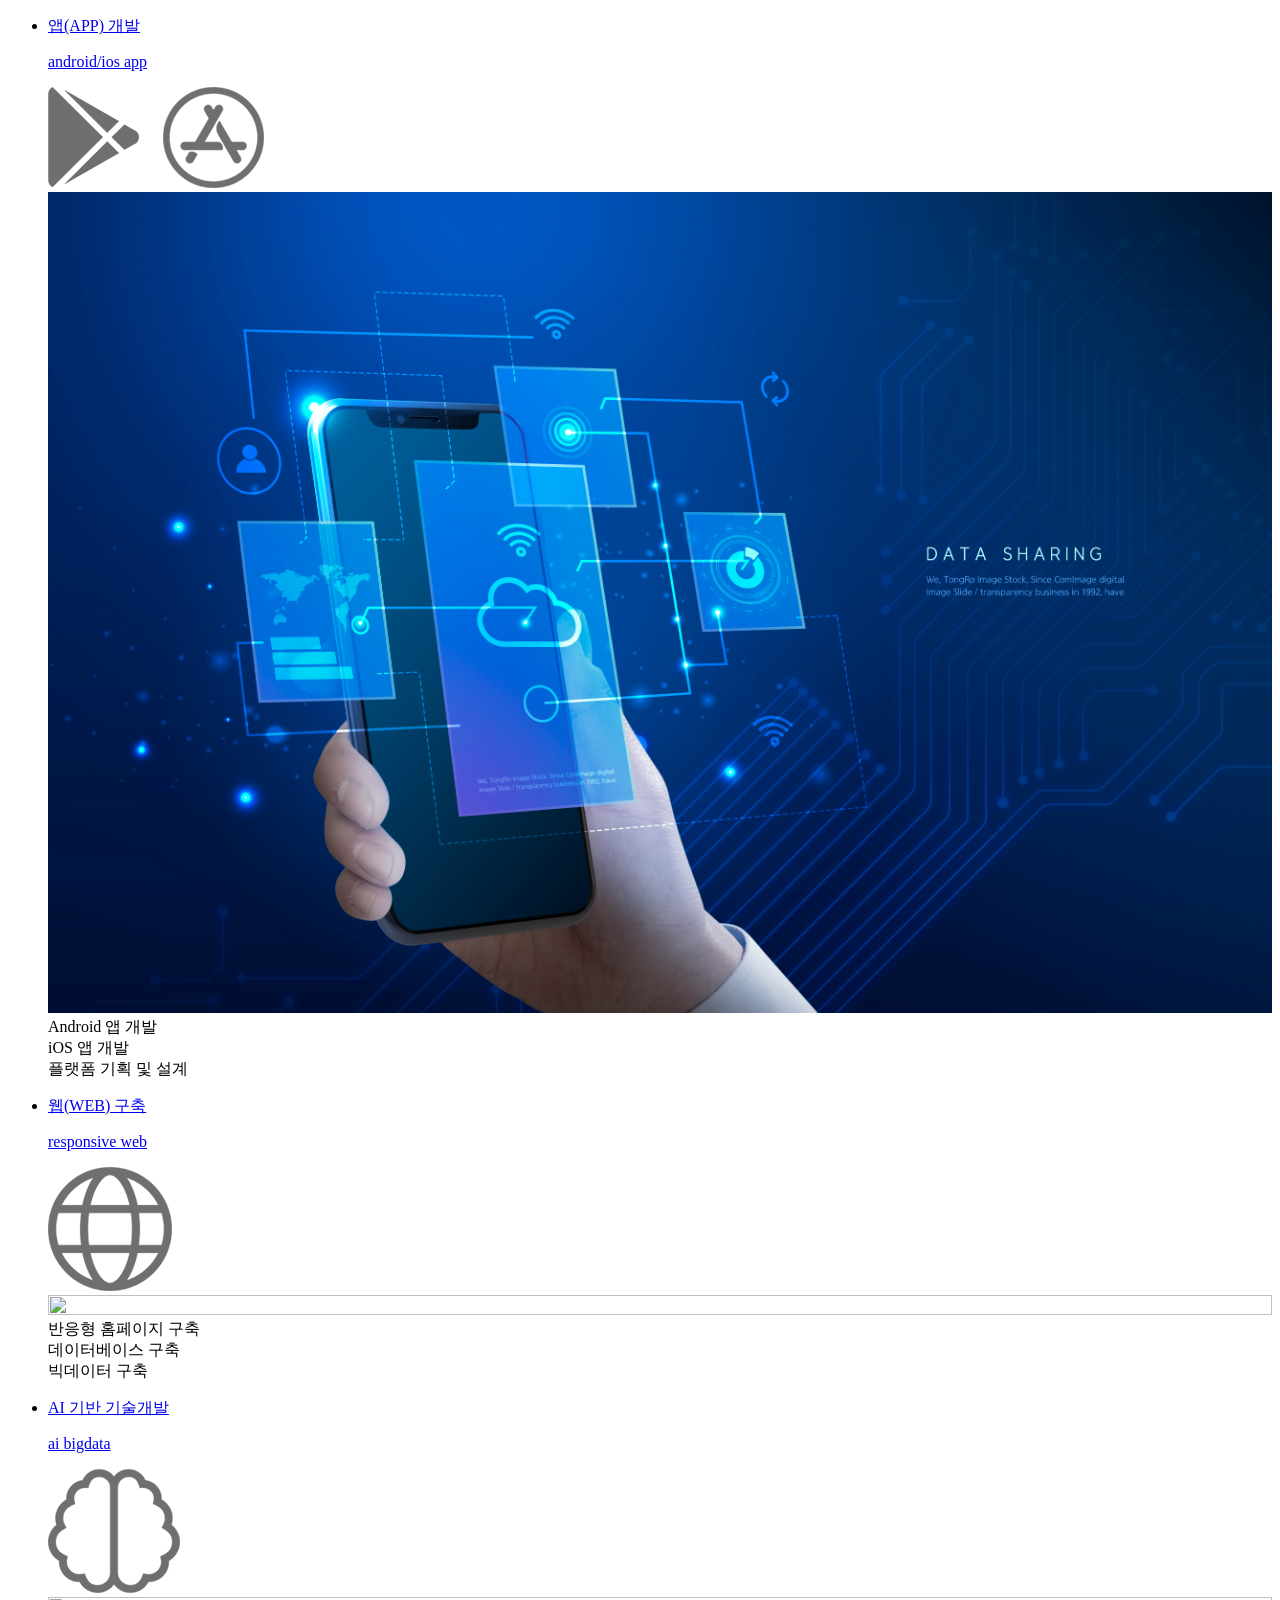
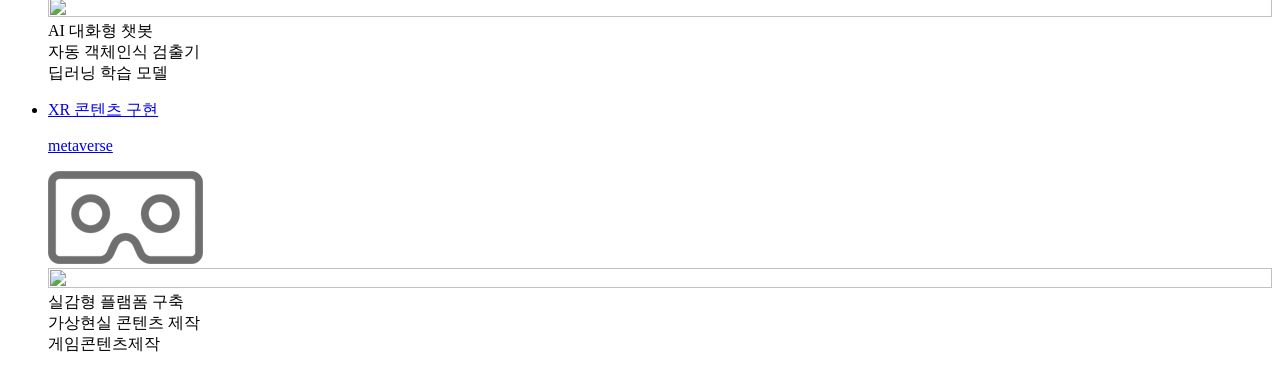
==== html/card.html @ 594e6686 "first backup Teampro" ====
<!DOCTYPE html>
<html lang="en">
<head>
    <meta charset="UTF-8">
    <meta http-equiv="X-UA-Compatible" content="IE=edge">
    <meta name="viewport" content="width=device-width, initial-scale=1.0">
    <title>Document</title>
    <link rel="stylesheet" href="./css/style.css">
</head>
<body>
    <div class="b_wrap">
        <div class="busi_content_wrap">
            <ul class="business_list">
                <div class="flip">
                    <li class="front flip-item">
                        <a href="javascript:void(0);">
                            <p class="title">앱(APP) 개발</p>
                            <p class="subTitleEng">android/ios app</p>                        
                            <div class="img_wrap">
                                <img src="../img/앱개발아이콘.png" alt="앱개발">
                            </div>
                        </a>
                    </li>
                    <div class="back flip-item">
                        <a href="javascript:void(0);" id="test" onclick="preventClick(event)" class="layoutImg"></a>
                        <img src="../img/앱개발.jpg" style="height: 100%; width: 100%">
                    <div class="app-text">
                        Android 앱 개발
                        <br>
                        iOS 앱 개발
                        <br>
                        플랫폼 기획 및 설계                    
                        </div>
                    </div>    
                </div>    
                <div class="flip">
                    <li class="front flip-item">
                        <a href="javascript:void(0);">
                            <p class="title">웹(WEB) 구축</p>
                            <p class="subTitleEng">responsive web</p>
                            <div class="img_wrap">
                                <img src="../img/web.png" alt="웹 구축">
                            </div>
                        </a>
                    </li>
                    <div class="back flip-item" ;>
                        <a href="javascript:void(0);" id="test" onclick="preventClick(event)" class="layoutImg"></a>
                        <img src="../img/웹구축.jpg" style="height: 100%; width:100%">
                        <div class="app-text">
                            반응형 홈페이지 구축
                            <br>
                            데이터베이스 구축
                            <br>
                            빅데이터 구축
                        </div>
                    </div>
                </div>    
                <div class="flip">
                    <li class="front flip-item">
                        <a href="javascript:void(0);">
                            <p class="title">AI 기반 기술개발</p>
                            <p class="subTitleEng">ai bigdata</p>
                            <div class="img_wrap">
                                <img src="../img/bigdata.png" alt="빅데이터분석">
                            </div>
                        </a>
                    </li>
                    <div class="back flip-item" ;>
                        <a href="javascript:void(0);" id="test" onclick="preventClick(event)" class="layoutImg"></a>
                        <img src="../img/AI기술개발.jpg" style="height: 100%; width:100%">
                        <div class="app-text">
                            AI 대화형 챗봇
                            <br>
                            자동 객체인식 검출기
                            <br>
                            딥러닝 학습 모델
                        </div>
                    </div>
                </div>
                <div class="flip">
                    <li class="front flip-item">
                        <a href="javascript:void(0);">
                            <p class="title">XR 콘텐츠 구현</p>
                            <p class="subTitleEng">metaverse</p>
                            <div class="img_wrap">
                                <img src="../img/metaverse.png" alt="메타버스">
                            </div>
                        </a>
                    </li>
                    <div class="back flip-item">
                        <a href="javascript:void(0)" id="test" onclick="preventClick(event)" class="layoutImg"></a>
                        <img src="../img/XR콘텐츠.jpg" style="height: 100%; width: 100%">
                        <div class="app-text">
                            실감형 플램폼 구축
                            <br>
                            가상현실 콘텐츠 제작
                            <br>
                            게임콘텐츠제작
                        </div>
                    </div>
                </div>
            </ul>
        </div>
    </div>
</body>
</html>
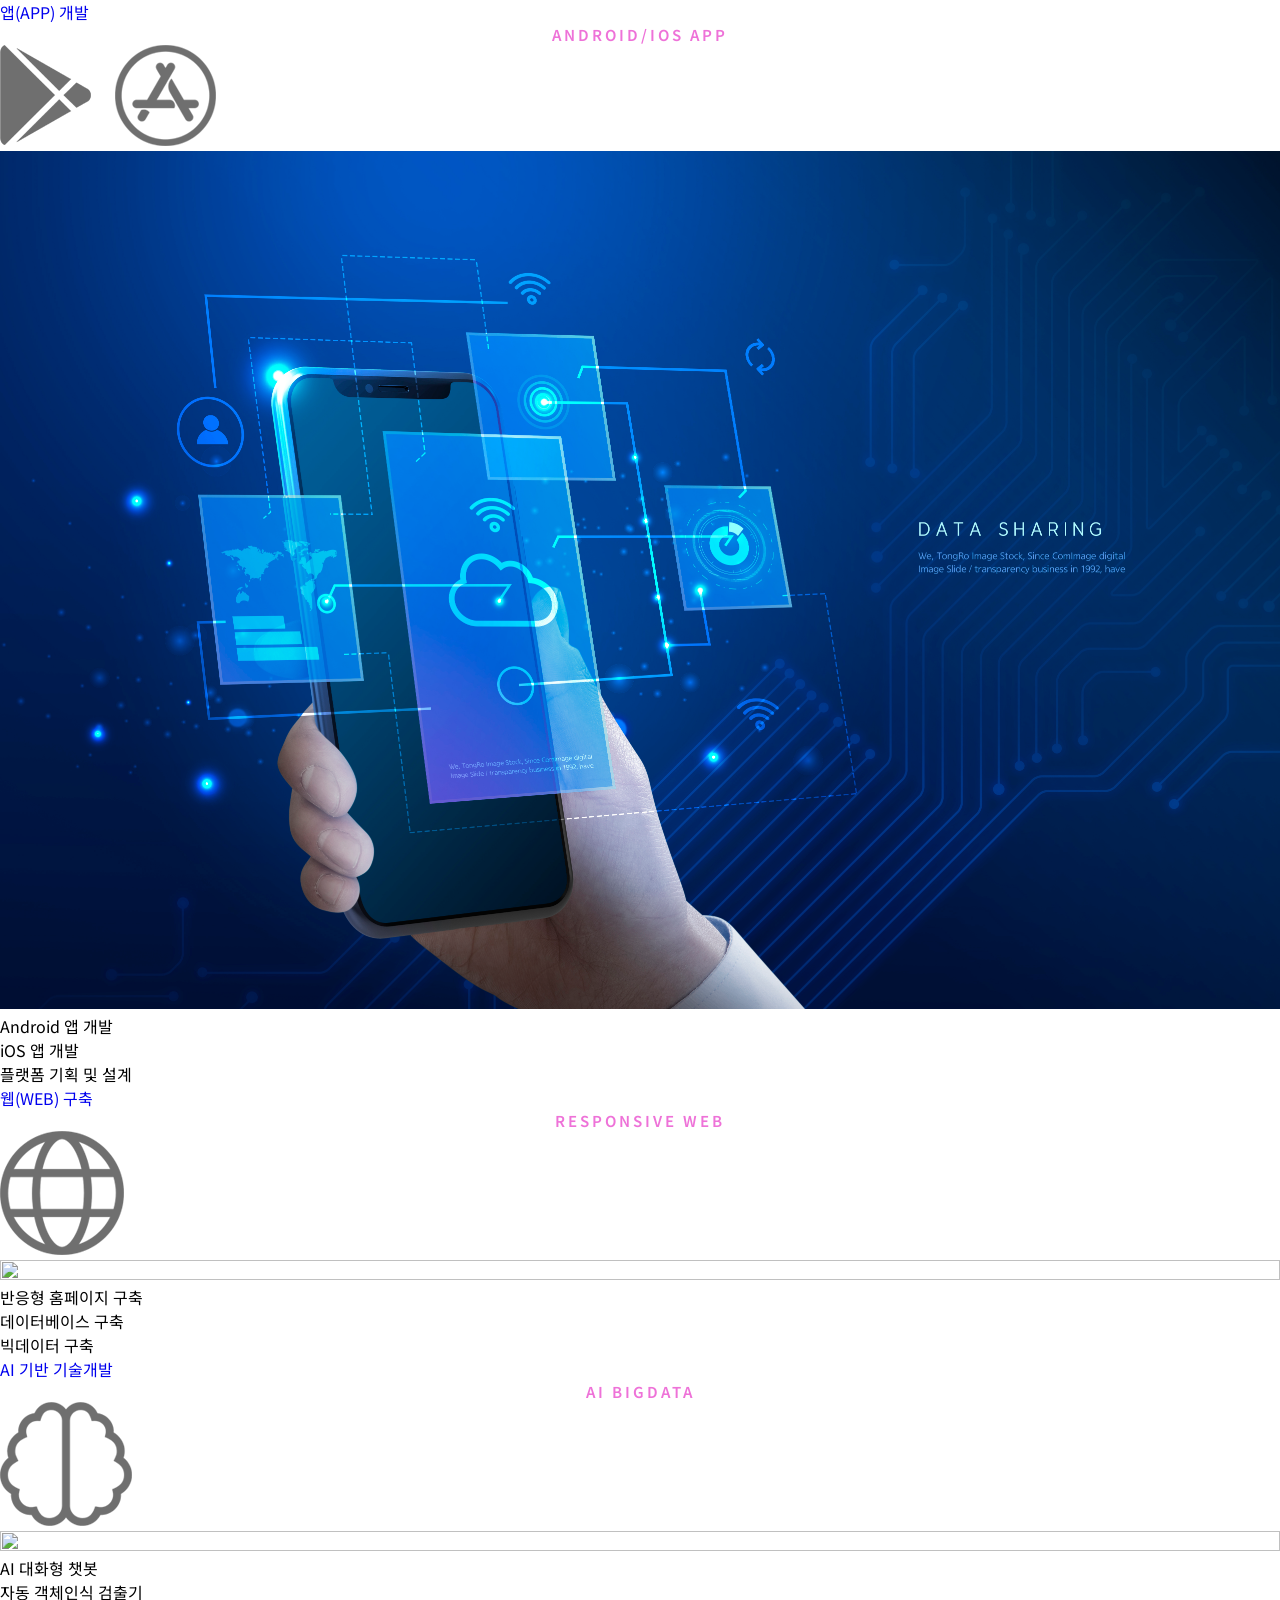
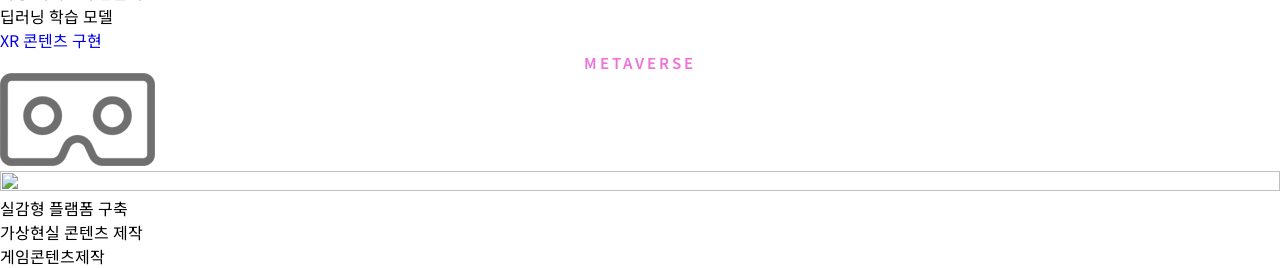
==== commit 88b86f53: "header html css work, animation and media query" ====
--- a/html/card.html
+++ b/html/card.html
@@ -5,7 +5,7 @@
     <meta http-equiv="X-UA-Compatible" content="IE=edge">
     <meta name="viewport" content="width=device-width, initial-scale=1.0">
     <title>Document</title>
-    <link rel="stylesheet" href="./css/style.css">
+    <link rel="stylesheet" href="../css/style.css">
 </head>
 <body>
     <div class="b_wrap">
--- a/css/style.css
+++ b/css/style.css
@@ -0,0 +1,420 @@
+@import url('https://fonts.googleapis.com/css2?family=Noto+Sans+KR:wght@300;400;500;700&display=swap');
+
+*{
+   margin: 0;
+   padding: 0;
+   box-sizing: border-box;
+   text-decoration: none;
+   font-family: 'Noto Sans KR', sans-serif;
+   
+}
+
+/* --------header 부분---------- */
+header{
+   background: url('../img/헤더배경.png') no-repeat;
+   width: 100%;
+   height: 830px;
+   z-index: 90;
+   position: relative;
+   background-size: cover;
+   background-repeat: round;
+}
+
+#CI_wrapper{
+   max-width: 1400px;
+   margin: 0 auto;
+   padding-top: 25px;
+}
+
+
+.banner_wrapper{
+   height: 100%;
+   max-width: 1400px;
+   margin: 0 auto;
+   position: relative;
+}
+.banner_text_wrapper{
+   position: absolute;
+   top: 25%;
+   color: #dddddd;
+}
+
+
+.banner_text_wrapper .banner_text_title{
+  font-size: 50px;
+  font-weight: 600;
+  padding-bottom: 35px;
+  line-height: 60px;
+}
+
+.banner_text_con{
+   font-weight: 500;
+   line-height: 20px;
+}
+
+.banner_text_con span:nth-child(3){
+   display: block;
+}
+
+.banner_img_wrapper{
+   position: absolute;
+   right: 0;
+   top: 9%;
+}
+
+/* .banner_img_wrapper img{
+   width: 100%;
+} */
+
+/* -------------------------------------------- */
+/* -------슬라이더---------- */
+h2{
+   font-size: 18px;
+   color: #272626;
+   font-weight: 600;
+   padding: 20px 0px;
+}
+.news_wrap{width: 100%; padding: 80px 0; background-color: #f8f8f8;}
+.news_wrap .news_content_wrap{max-width: 1400px; margin: 0 auto; overflow: hidden;}
+.tit_center {text-align: center; float: none;}
+.title .h_tit {font-size: 42px; font-weight: 600; color: navy;}
+.subTitleEng {text-transform: uppercase; text-align: center; color: #ee72d8; font-weight: 600; font-size: 15px; letter-spacing: 3px;}
+
+/* slick slider */
+.container_slide{
+   max-width: 1400px;
+   margin: 55px auto;
+   /* clear: both; */
+}
+/* -------------------------------------------- */
+
+
+/* -------기업소개(큰로고)--------- */
+.box_wrapper{
+   background: #04088a;
+   height: 300px;
+   overflow: hidden;
+}
+.CI_Big{
+   position: relative;
+   height: 100%;
+   max-width: 1400px;
+   margin: 0 auto;
+}
+
+.CI_Big img{
+   position: absolute;
+   bottom: 0;
+}
+
+/* -------기업목록(고객기업)--------- */
+.client_img_wrapper{
+   text-align: center;
+   max-width: 1400px;
+   margin: 150px auto;
+}
+
+
+.client_img_wrapper ul{
+   display: flex;
+   flex-wrap: wrap;
+}
+
+
+.client_img_wrapper ul li{
+   color: #a3a3a3;
+   font-size: 18px;
+   width: calc(100% / 9);
+   margin-bottom: 50px;
+   display: flex;
+   flex-direction: column;
+   align-items: center;
+   opacity: 0;
+   transition-duration: 1.2s;
+}
+
+
+
+.client_CI_wrap{
+   width: 120px;
+    position: relative;
+    height: 120px;
+    border: 3px solid #dddddd;
+    border-radius: 50%;
+}
+
+.client_CI_wrap img{
+   max-width: 100%;
+   padding: 20px;
+   margin-bottom: 5px;
+   position: absolute;
+   top: 50%;
+   left: 50%;
+   transform: translate(-50%, -50%);
+}
+
+.client_img_wrapper ul li p{
+   font-size: 16px;
+   padding-top: 15px;
+}
+
+.button i{
+   color: #04088a;
+   font-size: 70px;
+   /* display: none; */
+}
+
+/* 중간화면 ~ 큰화면일때 */
+@media  (min-width:941px) and (max-width:1217px) {
+   #CI_wrapper{
+      max-width: 1200px;
+   }
+
+   .banner_text_wrapper p:first-child {
+      font-size: 45px;
+   }
+   .banner_img_wrapper{
+      top: 11%;
+      right: 3%;
+   }
+
+   .banner_img_wrapper img{
+      width: 580px;
+   }
+    /* 기업목록(고객사) */
+   .CI_Big{
+      padding-left: 5%;
+   }
+   .CI_Big img{
+      width: 50%;
+   }
+
+   .client_img_wrapper ul{
+      margin: 0 5%;
+   }
+
+   .client_img_wrapper ul li{
+      width: calc(100% / 8);
+   }
+
+   .client_CI_wrap{
+      width: 10vw;
+      height: 10vw;
+   }
+   
+   .banner_text_wrapper p:last-child span:nth-child(2),
+   .banner_text_wrapper p:last-child span:last-child span:last-child {display: block;}
+   
+   .button i{
+      font-size: 70px;
+      display: initial;
+   }
+   .footer_wrapper .img_wrapper{
+      margin-left: 0px;
+   }
+}
+
+
+/* 중간 화면일때 */
+@media  (max-width:940px) {
+
+   /* header  부분 */
+   #CI_wrapper{
+      height: 80px;
+      padding-left: 5%;
+   }
+   #CI_wrapper img{
+     width: 149px;
+   }
+   header{
+      background: url("../img/헤더배경940.png") no-repeat;
+      background-position-x: right;
+   }
+   /* .banner_wrapper{
+      display: flex;
+      flex-direction: column;
+   } */
+   .banner_text_wrapper{
+      top: 45%;
+      /* left: 5%; */
+      padding-bottom: 50px;
+      left: calc(50% - 261.5px);
+   }
+
+   .banner_text_wrapper p:first-child{
+      font-size: 36px;
+      line-height: 45px;
+   }
+   
+      /* 베너 마지막 글 */
+      .banner_text_con span:last-child,
+      .banner_text_con span:nth-child(2){
+         display: block;
+      }
+ 
+   
+   .banner_img_wrapper{
+      left: 50%;
+      right: 0;
+      top: 0;
+      transform: translateX(-50%);
+      width: 500px;
+   }
+
+   .banner_img_wrapper img{
+      width: 100%;
+   }
+ 
+
+   /* 기업목록(고객사) */
+   .box_wrapper{
+      text-align: center;
+   }
+   .CI_Big img{
+      width: 60%;
+      position: unset;
+      margin: 100px 0;
+   }
+
+   .client_img_wrapper{
+      margin: 130px auto;
+   }
+   .client_img_wrapper ul{
+      max-width: 500px;
+      margin: 0 auto;
+   }
+
+   .client_img_wrapper ul li{
+      width: calc(100% / 4 - 6%);
+      margin: 0 3% 30px 3%;
+   }
+   
+   .client_CI_wrap{
+      width: 110px;
+      height: 110px;
+   }
+
+   .button i{
+      font-size: 70px;
+      /* display: initial; */
+   }
+
+   /* footer */
+
+   .footer_wrapper .img_wrapper{
+      margin-left: 0px;
+   }
+
+   .footer_info_wrapper{
+      font-size: 14px;
+   }
+
+   .footer_info{
+      flex-direction: column;
+   }
+
+   .footer_contents .footer_con_title{
+      font-size: 16px;
+   }
+
+   .footer_info p{
+      font-size: 14px;
+   }
+}
+
+/* 제일 작은 화면일때 */
+@media (max-width:640px) {
+   /* header */
+   header{
+      height: 800px;
+   }
+   /* banner  */
+   .banner_img_wrapper{
+      width: 400px;
+   }
+   .banner_img_wrapper img{
+      width: 100%;
+   }
+
+   /* footer 부분 */
+   .footer_wrapper{
+      padding: 40px;
+      flex-direction: column;
+   }
+
+   .footer_wrapper .img_wrapper{
+      text-align: center;
+      margin-bottom: 20px;
+   }
+
+   .footer_wrapper .img_wrapper img{
+      width: 40%;
+      float: none;
+   }
+
+   .footer_contents .footer_con_title{
+      font-size: 16px;
+   }
+
+   .footer_info p{
+      font-size: 14px;
+   }
+}
+
+
+/* ------------footer 부분------------ */
+.footer_wrapper{
+   background: url('../img/footer2.png') no-repeat;
+   display: flex;
+   padding: 80px 50px;
+   width: 100%;
+   margin: 0 auto;
+   background-size: cover;
+}
+
+.img_wrapper{
+   margin-left: 250px;
+}
+
+.footer_contents{
+   margin-left: 5%;
+   width: 85%;
+   display: inline-block;
+}
+
+.footer_con_title{
+   color: white;
+    font-size: 19px;
+    margin-bottom: 10px;
+}
+
+.footer_info_wrapper{
+   color: #b9b9b9;
+   line-height: 25px;
+}
+
+.footer_info{
+   display: flex;
+   flex-wrap: wrap;
+}
+
+.footer_info p{
+   margin: 0 !important;
+   width: calc(100% / 2);
+   display: block;
+}
+
+.footer_info p:nth-of-type(5){width: 100%;}
+
+pre{
+   display: block;
+}
+
+.copyright{
+   color: #828282;
+}
+
+
+.noshow{
+   display: none;
+}
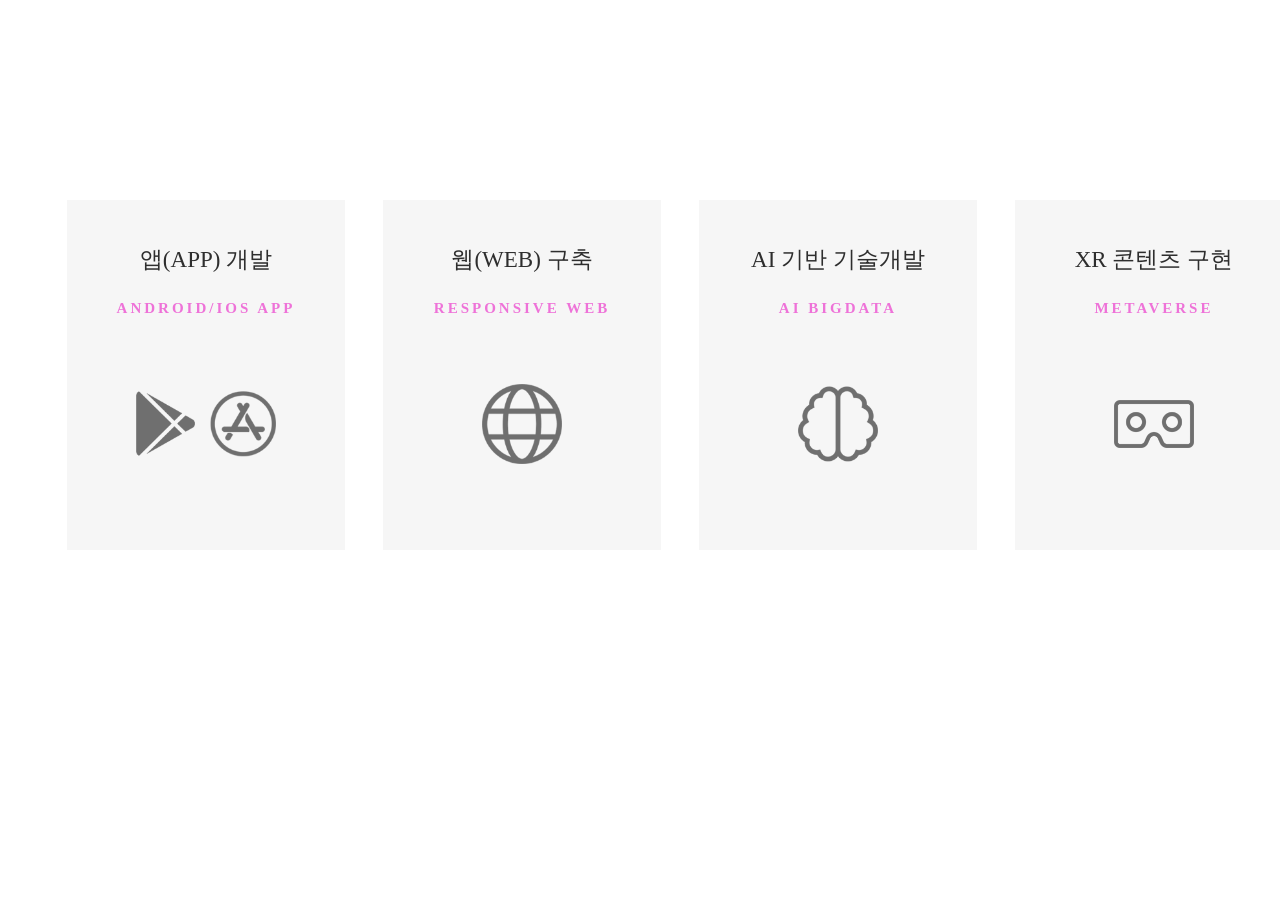
==== commit 4dad0297: "clients logo scroll event and footer arrange fix" ====
--- a/html/card.html
+++ b/html/card.html
@@ -5,7 +5,7 @@
     <meta http-equiv="X-UA-Compatible" content="IE=edge">
     <meta name="viewport" content="width=device-width, initial-scale=1.0">
     <title>Document</title>
-    <link rel="stylesheet" href="../css/style.css">
+    <link rel="stylesheet" href="../css/card.css">
 </head>
 <body>
     <div class="b_wrap">
--- a/css/card.css
+++ b/css/card.css
@@ -0,0 +1,247 @@
+ /* @import url('https://fonts.googleapis.com/css2?family=Noto+Sans+KR:wght@300;400;500;700&display=swap');  
+
+ *{
+    box-sizing: border-box;
+    font-family: 'Noto Sans KR', sans-serif;
+    padding: 0;
+    margin: 0;
+} */
+
+
+.flip {
+    display: block;
+}
+
+.flip-item a {
+    text-decoration: none;
+    color: #000;
+}
+
+.flip p {
+    display: block;
+    /* margin-block-start: 1em; */
+    /* margin-block-end: 1em; */
+    margin-inline-start: 0px;
+    margin-inline-end: 0px;
+}
+
+/* .b_wrap { 
+    max-width: 1550px;
+    margin: 0 auto;
+    margin-top: 0px;
+    margin-right: auto;
+    margin-bottom: 0px;
+    margin-left: auto; 
+    padding: 200px 0; 
+    overflow: hidden;
+    line-height: 1;
+} */
+
+.b_wrap .busi_content_wrap {
+    max-width: 1400px;
+    margin: 200px auto;
+}
+
+.back.flip-item {
+    text-align: center;
+    line-height: 30px;
+    width: 100%;
+    /* margin: 10px auto; */
+    position: absolute;
+    backface-visibility: hidden;
+    display: flex;
+}
+
+.b_wrap .busi_content_wrap .business_list .flip:first-child img {
+    width: 140px;
+}
+
+.b_wrap .business_list {
+    width: 100%;
+    display: flex;
+    list-style: none;
+}
+
+.b_wrap .business_list .flip {
+    box-sizing: border-box;
+    cursor: pointer;
+    width: calc(100% / 4 - 3%);
+    height: 350px;
+    position: relative;
+    margin: 0 1.5%;
+}
+
+.b_wrap .business_list .flip:hover .front {
+    transform: rotateY(180deg);
+}
+
+.b_wrap .business_list .flip .front {
+    position: absolute;
+    backface-visibility: hidden;
+    transition: 1s;
+    transform: rotateY(0deg);
+}
+
+.b_wrap .business_list .flip .front a{
+    display: flex;
+    flex-direction: column;
+    justify-content: center;
+    align-items: center;
+}
+
+/* .b_wrap .busi_content_wrap .business_list .flip:first-child img { 
+    position: absolute;
+    top: 50%;
+    left: 50%;
+    transform: translate(-50%, -50%);
+    width: 100px;
+}*/
+
+.b_wrap .business_list .flip:hover .back {
+    transform: rotateY(0deg);
+}
+
+.b_wrap .business_list .flip .back {
+    transform: rotateY(-180deg);
+    display: flex;
+    align-items: center;
+    justify-content: space-between;
+    flex-direction: column;
+}
+
+.layoutImg {
+    display: block;
+    background: rgba(20, 21, 22, 0.445);
+    width: 100%;
+    height: 100%;
+    position: relative;
+    margin-bottom: -350px;
+}
+
+.app-text {
+    position: absolute;
+    top: 50%;
+    left: 50%;
+    width: 100%;
+    transform: translate(-50%, -50%);
+    font-size: 20px;
+    font-family: 'ypseo';
+    text-align: center;
+    color: #ffffff;
+    font-weight: 600;
+}
+
+.b_wrap .business_list .flip .flip-item {
+    backface-visibility: hidden;
+    background: #f6f6f6;
+    transition: 1s;
+    width: 100%;
+    height: 100%;
+}
+
+.b_wrap .business_list li a {
+    display: block;
+    position: relative;
+    text-align: center;
+    height: 100%;
+    transition: box-shadow .2s;
+}
+
+.b_wrap .business_list li a .title {
+    font-size: 23px;
+    margin: 10px 0;
+    font-weight: 500;
+    color: #2e2e2e;
+}
+
+.b_wrap .business_list li a .img_wrap {
+    position: relative;
+    width: 100%;
+    height: 185px;
+}
+
+.b_wrap .business_list li a .img_wrap img {
+    position: absolute;
+    top: 50%;
+    left: 50%;
+    transform: translate(-50%, -50%);
+    width: 80px;
+}
+
+.subTitleEng {
+    text-transform: uppercase;
+    text-align: center;
+    color: #ee72d8;
+    font-weight: 600;
+    font-size: 15px;
+    letter-spacing: 3px;
+}
+
+.app-text br {
+    opacity: 0;
+}
+
+@media screen and (min-width: 1217px) and (max-width: 1720px) {
+    .b_wrap{
+    max-width: 1550px;
+    margin:0 auto;
+    }
+}
+
+@media screen and (max-width:940px) {   
+    .b_wrap {
+        padding: 100px 0;
+    }
+    .b_wrap .business_list {
+    flex-wrap: wrap;
+    }
+    .b_wrap .business_list .flip {
+        width: calc(100% / 2 - 4%);
+        margin : 2%;
+        height: 300px;
+    }
+    .b_wrap .busi_content_wrap{
+        margin: 0;
+    }
+}
+
+@media screen and (max-width: 767px) {
+    .b_wrap {
+        max-width: 100%;
+        margin: 0 auto;
+        height: auto;
+        padding: 60px 0;
+    }
+    .b_wrap .busi_content_wrap {
+        padding: 0px 20px;
+    }
+}
+
+@media screen and (max-width: 640px) {
+    .b_wrap .business_list .flip {
+        height: 250px;
+    }
+    .b_wrap .business_list li a .img_wrap {
+        height: 125px;
+    }
+}
+
+@media screen and (max-width: 430px) {
+    .b_wrap .business_list .flip {
+        width: 100%;
+        height: 250px;
+    }
+    .b_wrap .business_list li a .title {
+        font-size: 20px;
+    }
+    .b_wrap .busi_content_wrap .flip:first-child li img {
+        width: 130px !important;
+
+    }
+    .subTitleEng {
+        font-size: 14px;
+    }
+}
+
+
+
